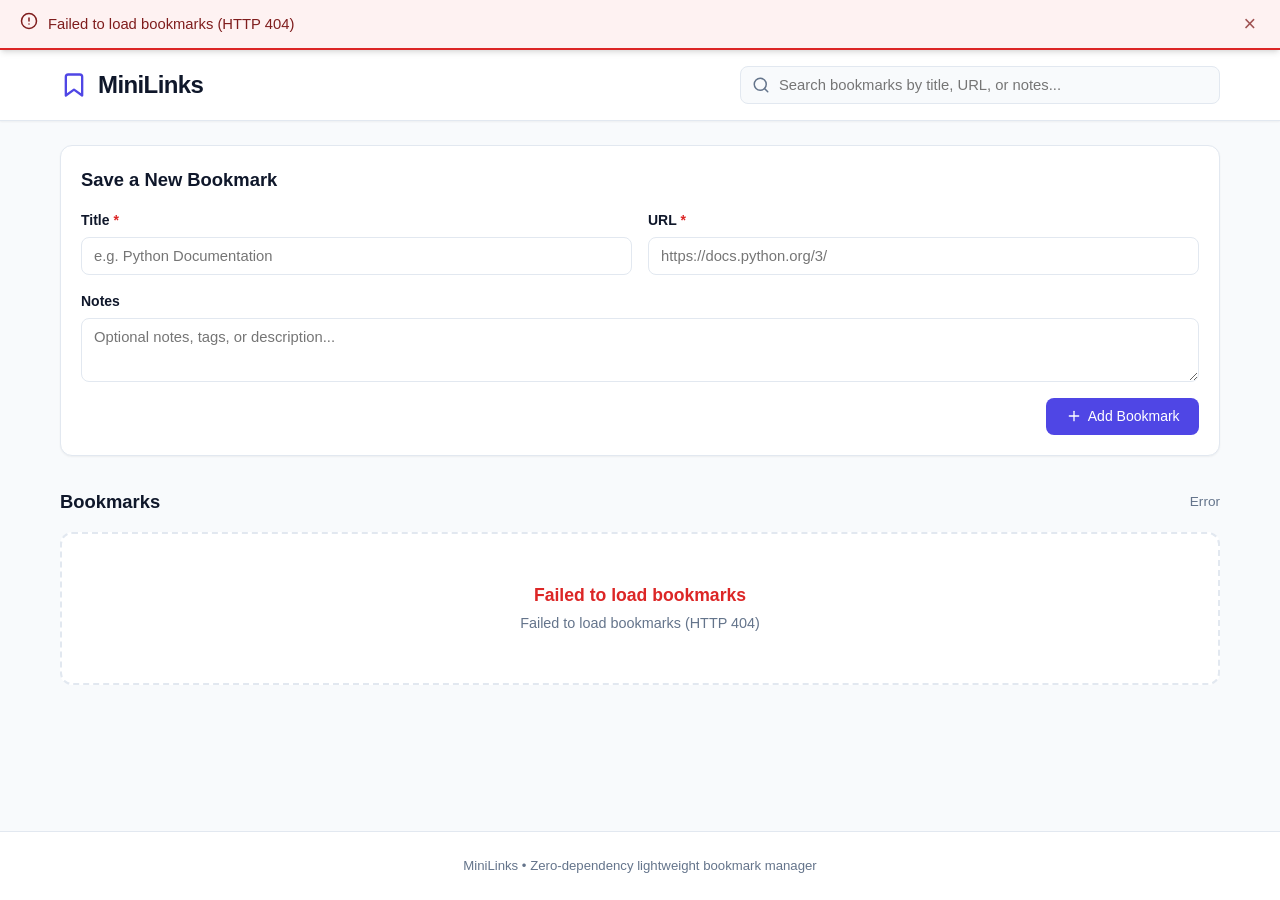
==== examples/minilinks/web/index.html @ b54bcfaa "chore(factory): integrate wave1_frontend" ====
<!DOCTYPE html>
<html lang="en">
<head>
  <meta charset="UTF-8">
  <meta name="viewport" content="width=device-width, initial-scale=1.0">
  <title>MiniLinks - Bookmark Manager</title>
  <link rel="stylesheet" href="style.css">
</head>
<body>
  <!-- Operational Status / Notification Banner -->
  <div id="notification-banner" class="notification-banner hidden" role="status" aria-live="polite">
    <div class="notification-content">
      <span id="notification-icon" class="notification-icon" aria-hidden="true"></span>
      <span id="notification-message" class="notification-message"></span>
    </div>
    <button type="button" id="notification-close" class="notification-close" aria-label="Dismiss notification">&times;</button>
  </div>

  <!-- Header with Branding and Search Bar -->
  <header class="app-header">
    <div class="header-container">
      <div class="branding">
        <svg class="logo-icon" viewBox="0 0 24 24" width="28" height="28" fill="none" stroke="currentColor" stroke-width="2" stroke-linecap="round" stroke-linejoin="round" aria-hidden="true">
          <path d="M19 21l-7-5-7 5V5a2 2 0 0 1 2-2h10a2 2 0 0 1 2 2z"></path>
        </svg>
        <h1 class="app-title">MiniLinks</h1>
      </div>
      <div class="search-container">
        <div class="search-input-wrapper">
          <svg class="search-icon" viewBox="0 0 24 24" width="18" height="18" fill="none" stroke="currentColor" stroke-width="2" stroke-linecap="round" stroke-linejoin="round" aria-hidden="true">
            <circle cx="11" cy="11" r="8"></circle>
            <line x1="21" y1="21" x2="16.65" y2="16.65"></line>
          </svg>
          <input
            type="search"
            id="search-input"
            class="search-input"
            placeholder="Search bookmarks by title, URL, or notes..."
            aria-label="Search bookmarks"
            autocomplete="off"
          >
          <button type="button" id="search-clear-btn" class="search-clear-btn hidden" aria-label="Clear search input">&times;</button>
        </div>
      </div>
    </div>
  </header>

  <!-- Main Content Layout -->
  <main class="main-container">
    <!-- Bookmark Creation Section -->
    <section class="form-section" aria-labelledby="form-section-title">
      <div class="card form-card">
        <h2 id="form-section-title" class="section-title">Save a New Bookmark</h2>
        <form id="bookmark-form" class="bookmark-form" novalidate>
          <div class="form-row">
            <div class="form-group form-group-flex">
              <label for="bookmark-title">Title <span class="required" aria-hidden="true">*</span></label>
              <input
                type="text"
                id="bookmark-title"
                name="title"
                class="form-input"
                placeholder="e.g. Python Documentation"
                required
                autocomplete="off"
              >
            </div>
            <div class="form-group form-group-flex">
              <label for="bookmark-url">URL <span class="required" aria-hidden="true">*</span></label>
              <input
                type="url"
                id="bookmark-url"
                name="url"
                class="form-input"
                placeholder="https://docs.python.org/3/"
                required
                autocomplete="off"
              >
            </div>
          </div>
          <div class="form-group">
            <label for="bookmark-notes">Notes</label>
            <textarea
              id="bookmark-notes"
              name="notes"
              class="form-input form-textarea"
              rows="2"
              placeholder="Optional notes, tags, or description..."
            ></textarea>
          </div>
          <div class="form-actions">
            <button type="submit" id="bookmark-submit-btn" class="btn btn-primary">
              <svg class="btn-icon" viewBox="0 0 24 24" width="16" height="16" fill="none" stroke="currentColor" stroke-width="2" stroke-linecap="round" stroke-linejoin="round" aria-hidden="true">
                <line x1="12" y1="5" x2="12" y2="19"></line>
                <line x1="5" y1="12" x2="19" y2="12"></line>
              </svg>
              Add Bookmark
            </button>
          </div>
        </form>
      </div>
    </section>

    <!-- Bookmarks Listing Section -->
    <section class="bookmarks-section" aria-labelledby="bookmarks-section-title">
      <div class="section-header">
        <h2 id="bookmarks-section-title" class="section-title">Bookmarks</h2>
        <span id="bookmarks-count" class="bookmarks-count" aria-live="polite"></span>
      </div>
      <div id="bookmarks-list" class="bookmarks-list" role="feed" aria-busy="false">
        <!-- Rendered dynamically via JavaScript -->
      </div>
    </section>
  </main>

  <!-- Edit Bookmark Modal Dialog -->
  <div id="edit-modal" class="modal-overlay hidden" role="dialog" aria-modal="true" aria-labelledby="edit-modal-title">
    <div class="modal-card">
      <div class="modal-header">
        <h3 id="edit-modal-title" class="modal-title">Edit Bookmark</h3>
        <button type="button" id="edit-modal-close" class="modal-close" aria-label="Close edit modal">&times;</button>
      </div>
      <form id="edit-bookmark-form" novalidate>
        <input type="hidden" id="edit-bookmark-id">
        <div class="modal-body">
          <div class="form-group">
            <label for="edit-title">Title <span class="required" aria-hidden="true">*</span></label>
            <input
              type="text"
              id="edit-title"
              name="title"
              class="form-input"
              required
              autocomplete="off"
            >
          </div>
          <div class="form-group">
            <label for="edit-url">URL <span class="required" aria-hidden="true">*</span></label>
            <input
              type="url"
              id="edit-url"
              name="url"
              class="form-input"
              required
              autocomplete="off"
            >
          </div>
          <div class="form-group">
            <label for="edit-notes">Notes</label>
            <textarea
              id="edit-notes"
              name="notes"
              class="form-input form-textarea"
              rows="3"
              placeholder="Optional notes, tags, or description..."
            ></textarea>
          </div>
        </div>
        <div class="modal-footer">
          <button type="button" id="edit-cancel-btn" class="btn btn-secondary">Cancel</button>
          <button type="submit" id="edit-save-btn" class="btn btn-primary">Save Changes</button>
        </div>
      </form>
    </div>
  </div>

  <!-- Delete Bookmark Confirmation Modal Dialog -->
  <div id="delete-modal" class="modal-overlay hidden" role="dialog" aria-modal="true" aria-labelledby="delete-modal-title">
    <div class="modal-card">
      <div class="modal-header">
        <h3 id="delete-modal-title" class="modal-title">Delete Bookmark</h3>
        <button type="button" id="delete-modal-close" class="modal-close" aria-label="Close delete modal">&times;</button>
      </div>
      <div class="modal-body">
        <p class="modal-prompt">Are you sure you want to delete this bookmark?</p>
        <p id="delete-bookmark-title" class="delete-target-title"></p>
        <p class="delete-warning">This action cannot be undone.</p>
      </div>
      <div class="modal-footer">
        <button type="button" id="delete-cancel-btn" class="btn btn-secondary">Cancel</button>
        <button type="button" id="delete-confirm-btn" class="btn btn-danger">Delete Bookmark</button>
      </div>
    </div>
  </div>

  <footer class="app-footer">
    <p>MiniLinks &bull; Zero-dependency lightweight bookmark manager</p>
  </footer>

  <script src="app.js"></script>
</body>
</html>
---- examples/minilinks/web/style.css ----
/* MiniLinks CSS - Modern, Responsive, Zero-Dependency Styling */

:root {
  --primary: #4f46e5;
  --primary-hover: #4338ca;
  --primary-light: #eef2ff;
  --danger: #dc2626;
  --danger-hover: #b91c1c;
  --danger-light: #fef2f2;
  --success: #16a34a;
  --success-hover: #15803d;
  --success-light: #f0fdf4;
  --info: #0284c7;
  --info-light: #f0f9ff;
  --bg: #f8fafc;
  --surface: #ffffff;
  --surface-alt: #f1f5f9;
  --border: #e2e8f0;
  --border-light: #f1f5f9;
  --border-focus: #818cf8;
  --text: #0f172a;
  --text-muted: #64748b;
  --text-subtle: #94a3b8;
  --radius-sm: 0.375rem;
  --radius: 0.5rem;
  --radius-lg: 0.75rem;
  --shadow-sm: 0 1px 2px 0 rgba(0, 0, 0, 0.05);
  --shadow: 0 1px 3px 0 rgba(0, 0, 0, 0.1), 0 1px 2px -1px rgba(0, 0, 0, 0.1);
  --shadow-md: 0 4px 6px -1px rgba(0, 0, 0, 0.1), 0 2px 4px -2px rgba(0, 0, 0, 0.1);
  --shadow-lg: 0 10px 15px -3px rgba(0, 0, 0, 0.1), 0 4px 6px -4px rgba(0, 0, 0, 0.1);
  --font-sans: -apple-system, BlinkMacSystemFont, "Segoe UI", Roboto, Helvetica, Arial, sans-serif;
  --transition: all 0.2s cubic-bezier(0.4, 0, 0.2, 1);
}

/* Base & Reset */
*, *::before, *::after {
  box-sizing: border-box;
  margin: 0;
  padding: 0;
}

body {
  font-family: var(--font-sans);
  background-color: var(--bg);
  color: var(--text);
  line-height: 1.5;
  min-height: 100vh;
  display: flex;
  flex-direction: column;
}

/* Accessibility */
.sr-only {
  position: absolute;
  width: 1px;
  height: 1px;
  padding: 0;
  margin: -1px;
  overflow: hidden;
  clip: rect(0, 0, 0, 0);
  white-space: nowrap;
  border-width: 0;
}

.hidden {
  display: none !important;
}

/* Notification Banner */
.notification-banner {
  position: sticky;
  top: 0;
  z-index: 100;
  display: flex;
  align-items: center;
  justify-content: space-between;
  padding: 0.75rem 1.25rem;
  box-shadow: var(--shadow-md);
  font-size: 0.925rem;
  font-weight: 500;
  transition: var(--transition);
  animation: slideDown 0.25s ease-out;
}

@keyframes slideDown {
  from {
    transform: translateY(-100%);
    opacity: 0;
  }
  to {
    transform: translateY(0);
    opacity: 1;
  }
}

.notification-banner.notification-success {
  background-color: var(--success-light);
  color: #14532d;
  border-bottom: 2px solid var(--success);
}

.notification-banner.notification-error {
  background-color: var(--danger-light);
  color: #7f1d1d;
  border-bottom: 2px solid var(--danger);
}

.notification-banner.notification-info {
  background-color: var(--info-light);
  color: #0c4a6e;
  border-bottom: 2px solid var(--info);
}

.notification-content {
  display: flex;
  align-items: center;
  gap: 0.625rem;
}

.notification-close {
  background: transparent;
  border: none;
  font-size: 1.35rem;
  line-height: 1;
  color: currentColor;
  cursor: pointer;
  padding: 0 0.25rem;
  opacity: 0.75;
  transition: opacity 0.15s;
}

.notification-close:hover {
  opacity: 1;
}

/* Header & Navigation */
.app-header {
  background-color: var(--surface);
  border-bottom: 1px solid var(--border);
  box-shadow: var(--shadow-sm);
}

.header-container {
  max-width: 1200px;
  margin: 0 auto;
  padding: 1rem 1.25rem;
  display: flex;
  flex-direction: column;
  gap: 0.875rem;
}

@media (min-width: 640px) {
  .header-container {
    flex-direction: row;
    align-items: center;
    justify-content: space-between;
    gap: 1.5rem;
  }
}

.branding {
  display: flex;
  align-items: center;
  gap: 0.625rem;
}

.logo-icon {
  color: var(--primary);
  flex-shrink: 0;
}

.app-title {
  font-size: 1.5rem;
  font-weight: 700;
  letter-spacing: -0.025em;
  color: var(--text);
}

/* Search Bar */
.search-container {
  flex: 1;
  max-width: 480px;
}

.search-input-wrapper {
  position: relative;
  display: flex;
  align-items: center;
}

.search-icon {
  position: absolute;
  left: 0.75rem;
  color: var(--text-muted);
  pointer-events: none;
}

.search-input {
  width: 100%;
  padding: 0.625rem 2.25rem 0.625rem 2.375rem;
  font-size: 0.925rem;
  background-color: var(--bg);
  color: var(--text);
  border: 1px solid var(--border);
  border-radius: var(--radius);
  transition: var(--transition);
  outline: none;
}

.search-input:focus {
  background-color: var(--surface);
  border-color: var(--border-focus);
  box-shadow: 0 0 0 3px rgba(99, 102, 241, 0.15);
}

.search-input::-webkit-search-cancel-button {
  -webkit-appearance: none;
}

.search-clear-btn {
  position: absolute;
  right: 0.625rem;
  background: none;
  border: none;
  color: var(--text-muted);
  font-size: 1.25rem;
  cursor: pointer;
  padding: 0 0.25rem;
  line-height: 1;
}

.search-clear-btn:hover {
  color: var(--text);
}

/* Main Layout */
.main-container {
  max-width: 1200px;
  width: 100%;
  margin: 0 auto;
  padding: 1.5rem 1.25rem;
  flex: 1;
  display: flex;
  flex-direction: column;
  gap: 2rem;
}

/* Card Styles */
.card {
  background-color: var(--surface);
  border: 1px solid var(--border);
  border-radius: var(--radius-lg);
  box-shadow: var(--shadow-sm);
  padding: 1.25rem;
}

.section-title {
  font-size: 1.15rem;
  font-weight: 600;
  color: var(--text);
  margin-bottom: 1rem;
}

/* Forms */
.form-row {
  display: flex;
  flex-direction: column;
  gap: 1rem;
}

@media (min-width: 640px) {
  .form-row {
    flex-direction: row;
  }
  .form-group-flex {
    flex: 1;
  }
}

.form-group {
  display: flex;
  flex-direction: column;
  gap: 0.375rem;
  margin-bottom: 1rem;
}

.form-group label {
  font-size: 0.875rem;
  font-weight: 600;
  color: var(--text);
}

.required {
  color: var(--danger);
}

.form-input {
  width: 100%;
  padding: 0.625rem 0.75rem;
  font-size: 0.925rem;
  color: var(--text);
  background-color: var(--surface);
  border: 1px solid var(--border);
  border-radius: var(--radius);
  outline: none;
  transition: var(--transition);
  font-family: inherit;
}

.form-input:focus {
  border-color: var(--border-focus);
  box-shadow: 0 0 0 3px rgba(99, 102, 241, 0.15);
}

.form-input.is-invalid {
  border-color: var(--danger);
  box-shadow: 0 0 0 3px rgba(220, 38, 38, 0.15);
}

.form-textarea {
  resize: vertical;
  min-height: 4rem;
}

.form-actions {
  display: flex;
  justify-content: flex-end;
  margin-top: 0.5rem;
}

/* Buttons */
.btn {
  display: inline-flex;
  align-items: center;
  justify-content: center;
  gap: 0.375rem;
  padding: 0.55rem 1.15rem;
  font-size: 0.875rem;
  font-weight: 500;
  border-radius: var(--radius);
  border: 1px solid transparent;
  cursor: pointer;
  transition: var(--transition);
  text-decoration: none;
  line-height: 1.25;
}

.btn-primary {
  background-color: var(--primary);
  color: #ffffff;
}

.btn-primary:hover {
  background-color: var(--primary-hover);
}

.btn-secondary {
  background-color: var(--surface);
  color: var(--text);
  border-color: var(--border);
}

.btn-secondary:hover {
  background-color: var(--surface-alt);
}

.btn-danger {
  background-color: var(--danger);
  color: #ffffff;
}

.btn-danger:hover {
  background-color: var(--danger-hover);
}

.btn-sm {
  padding: 0.35rem 0.65rem;
  font-size: 0.8rem;
  border-radius: var(--radius-sm);
}

.btn-icon {
  flex-shrink: 0;
}

/* Bookmarks Section */
.section-header {
  display: flex;
  align-items: center;
  justify-content: space-between;
  margin-bottom: 1rem;
}

.section-header .section-title {
  margin-bottom: 0;
}

.bookmarks-count {
  font-size: 0.85rem;
  color: var(--text-muted);
}

/* Responsive Bookmarks List Grid */
.bookmarks-list {
  display: grid;
  grid-template-columns: 1fr;
  gap: 1rem;
}

@media (min-width: 640px) {
  .bookmarks-list {
    grid-template-columns: repeat(auto-fill, minmax(320px, 1fr));
    gap: 1.25rem;
  }
}

/* Bookmark Card */
.bookmark-card {
  background-color: var(--surface);
  border: 1px solid var(--border);
  border-radius: var(--radius-lg);
  box-shadow: var(--shadow-sm);
  padding: 1.25rem;
  display: flex;
  flex-direction: column;
  transition: var(--transition);
  position: relative;
}

.bookmark-card:hover {
  box-shadow: var(--shadow-md);
  border-color: #cbd5e1;
  transform: translateY(-2px);
}

.card-header {
  margin-bottom: 0.5rem;
}

.card-title {
  font-size: 1.1rem;
  font-weight: 600;
  line-height: 1.35;
  margin-bottom: 0.25rem;
  word-break: break-word;
}

.card-title-link {
  color: var(--primary);
  text-decoration: none;
  display: inline-flex;
  align-items: baseline;
  gap: 0.35rem;
}

.card-title-link:hover {
  color: var(--primary-hover);
  text-decoration: underline;
}

.card-url-link {
  font-size: 0.825rem;
  color: var(--text-muted);
  text-decoration: none;
  display: block;
  overflow: hidden;
  text-overflow: ellipsis;
  white-space: nowrap;
  margin-bottom: 0.75rem;
}

.card-url-link:hover {
  color: var(--text);
  text-decoration: underline;
}

.card-notes {
  font-size: 0.875rem;
  color: var(--text);
  background-color: var(--surface-alt);
  padding: 0.625rem 0.75rem;
  border-radius: var(--radius);
  margin-bottom: 0.875rem;
  white-space: pre-wrap;
  word-break: break-word;
  line-height: 1.45;
  flex-grow: 1;
}

.card-meta {
  font-size: 0.75rem;
  color: var(--text-subtle);
  display: flex;
  flex-direction: column;
  gap: 0.15rem;
  margin-bottom: 0.875rem;
}

.card-footer {
  display: flex;
  align-items: center;
  justify-content: flex-end;
  gap: 0.5rem;
  padding-top: 0.75rem;
  border-top: 1px solid var(--border-light);
  margin-top: auto;
}

/* Empty State */
.empty-state {
  grid-column: 1 / -1;
  text-align: center;
  padding: 3rem 1.5rem;
  background-color: var(--surface);
  border: 2px dashed var(--border);
  border-radius: var(--radius-lg);
  color: var(--text-muted);
}

.empty-state-icon {
  margin: 0 auto 0.75rem;
  color: var(--text-subtle);
  display: block;
}

.empty-state-title {
  font-size: 1.1rem;
  font-weight: 600;
  color: var(--text);
  margin-bottom: 0.35rem;
}

.empty-state-text {
  font-size: 0.9rem;
  max-width: 400px;
  margin: 0 auto;
}

/* Modals */
.modal-overlay {
  position: fixed;
  inset: 0;
  background-color: rgba(15, 23, 42, 0.5);
  backdrop-filter: blur(2px);
  display: flex;
  align-items: center;
  justify-content: center;
  z-index: 200;
  padding: 1rem;
  animation: fadeIn 0.15s ease-out;
}

@keyframes fadeIn {
  from { opacity: 0; }
  to { opacity: 1; }
}

.modal-card {
  background-color: var(--surface);
  border-radius: var(--radius-lg);
  box-shadow: var(--shadow-lg);
  width: 100%;
  max-width: 480px;
  overflow: hidden;
  animation: scaleUp 0.15s ease-out;
}

@keyframes scaleUp {
  from {
    transform: scale(0.95);
    opacity: 0;
  }
  to {
    transform: scale(1);
    opacity: 1;
  }
}

.modal-header {
  display: flex;
  align-items: center;
  justify-content: space-between;
  padding: 1rem 1.25rem;
  border-bottom: 1px solid var(--border);
}

.modal-title {
  font-size: 1.15rem;
  font-weight: 600;
  color: var(--text);
}

.modal-close {
  background: none;
  border: none;
  font-size: 1.5rem;
  line-height: 1;
  color: var(--text-muted);
  cursor: pointer;
  padding: 0 0.25rem;
  transition: color 0.15s;
}

.modal-close:hover {
  color: var(--text);
}

.modal-body {
  padding: 1.25rem;
}

.modal-prompt {
  font-size: 0.95rem;
  color: var(--text);
  margin-bottom: 0.5rem;
}

.delete-target-title {
  font-size: 1.05rem;
  font-weight: 600;
  color: var(--danger);
  word-break: break-word;
  background-color: var(--danger-light);
  padding: 0.5rem 0.75rem;
  border-radius: var(--radius);
  margin-bottom: 0.5rem;
}

.delete-warning {
  font-size: 0.8rem;
  color: var(--text-muted);
}

.modal-footer {
  display: flex;
  align-items: center;
  justify-content: flex-end;
  gap: 0.625rem;
  padding: 0.875rem 1.25rem;
  background-color: var(--surface-alt);
  border-top: 1px solid var(--border);
}

/* Footer */
.app-footer {
  text-align: center;
  padding: 1.5rem 1.25rem;
  font-size: 0.825rem;
  color: var(--text-muted);
  border-top: 1px solid var(--border);
  margin-top: auto;
  background-color: var(--surface);
}
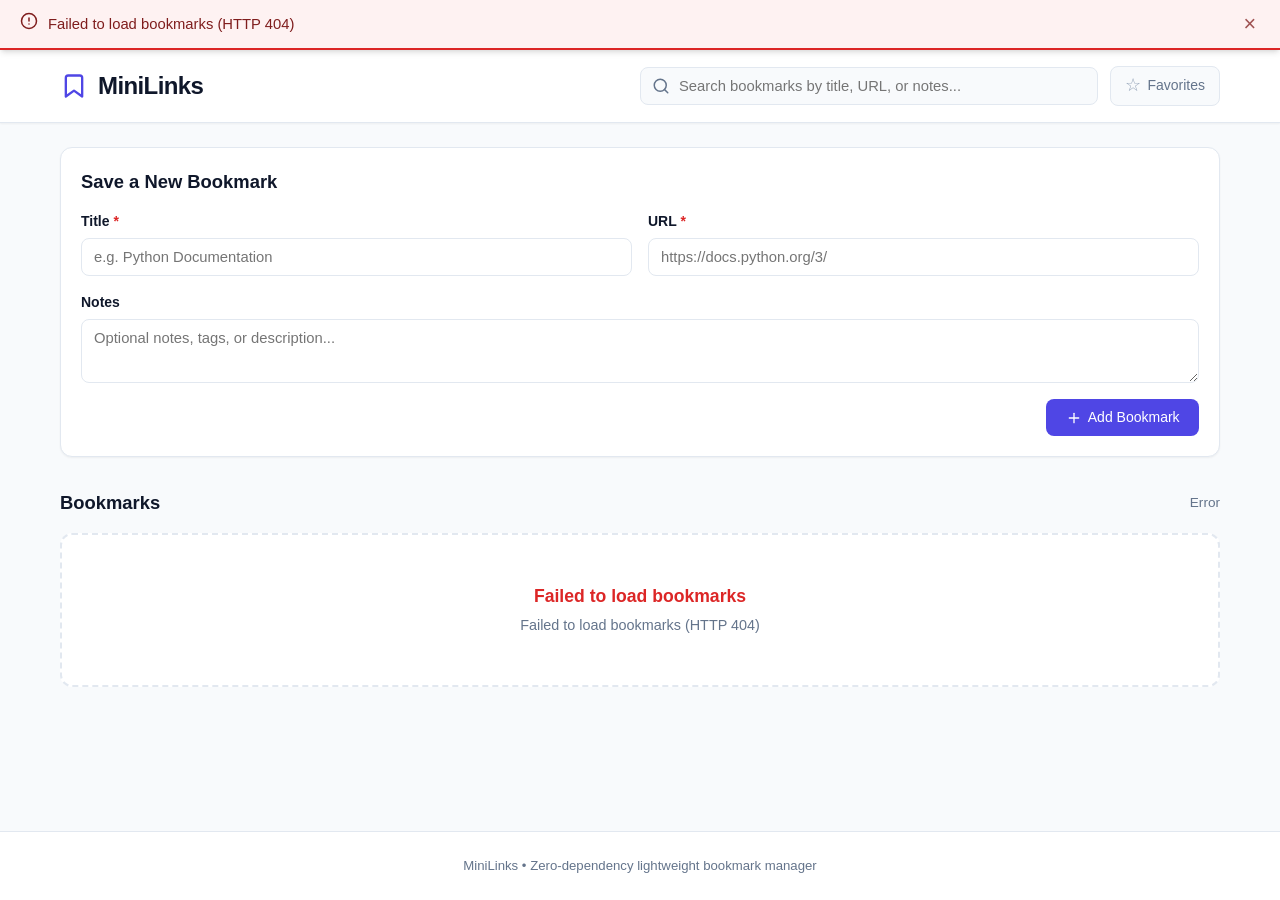
==== commit 68d6f15a: "chore(factory): integrate frontend" ====
--- a/examples/minilinks/web/index.html
+++ b/examples/minilinks/web/index.html
@@ -16,7 +16,7 @@
     <button type="button" id="notification-close" class="notification-close" aria-label="Dismiss notification">&times;</button>
   </div>
 
-  <!-- Header with Branding and Search Bar -->
+  <!-- Header with Branding, Search Bar, and Filter Controls -->
   <header class="app-header">
     <div class="header-container">
       <div class="branding">
@@ -25,21 +25,35 @@
         </svg>
         <h1 class="app-title">MiniLinks</h1>
       </div>
-      <div class="search-container">
-        <div class="search-input-wrapper">
-          <svg class="search-icon" viewBox="0 0 24 24" width="18" height="18" fill="none" stroke="currentColor" stroke-width="2" stroke-linecap="round" stroke-linejoin="round" aria-hidden="true">
-            <circle cx="11" cy="11" r="8"></circle>
-            <line x1="21" y1="21" x2="16.65" y2="16.65"></line>
-          </svg>
-          <input
-            type="search"
-            id="search-input"
-            class="search-input"
-            placeholder="Search bookmarks by title, URL, or notes..."
-            aria-label="Search bookmarks"
-            autocomplete="off"
+      <div class="search-filter-controls">
+        <div class="search-container">
+          <div class="search-input-wrapper">
+            <svg class="search-icon" viewBox="0 0 24 24" width="18" height="18" fill="none" stroke="currentColor" stroke-width="2" stroke-linecap="round" stroke-linejoin="round" aria-hidden="true">
+              <circle cx="11" cy="11" r="8"></circle>
+              <line x1="21" y1="21" x2="16.65" y2="16.65"></line>
+            </svg>
+            <input
+              type="search"
+              id="search-input"
+              class="search-input"
+              placeholder="Search bookmarks by title, URL, or notes..."
+              aria-label="Search bookmarks"
+              autocomplete="off"
+            >
+            <button type="button" id="search-clear-btn" class="search-clear-btn hidden" aria-label="Clear search input">&times;</button>
+          </div>
+        </div>
+        <div class="filter-bar">
+          <button
+            type="button"
+            id="filter-favorites-btn"
+            class="filter-favorites-btn"
+            aria-pressed="false"
+            title="Filter by favorites"
           >
-          <button type="button" id="search-clear-btn" class="search-clear-btn hidden" aria-label="Clear search input">&times;</button>
+            <span class="filter-star-icon" aria-hidden="true">☆</span>
+            <span class="filter-btn-label">Favorites</span>
+          </button>
         </div>
       </div>
     </div>
--- a/examples/minilinks/web/style.css
+++ b/examples/minilinks/web/style.css
@@ -12,6 +12,11 @@
   --success-light: #f0fdf4;
   --info: #0284c7;
   --info-light: #f0f9ff;
+  --star-color: #f59e0b;
+  --star-hover: #d97706;
+  --star-light: #fef3c7;
+  --star-inactive: #94a3b8;
+  --star-inactive-hover: #64748b;
   --bg: #f8fafc;
   --surface: #ffffff;
   --surface-alt: #f1f5f9;
@@ -176,10 +181,25 @@
   color: var(--text);
 }
 
-/* Search Bar */
+/* Search and Filter Controls */
+.search-filter-controls {
+  display: flex;
+  align-items: center;
+  gap: 0.75rem;
+  flex: 1;
+  max-width: 580px;
+}
+
+@media (max-width: 639px) {
+  .search-filter-controls {
+    flex-direction: row;
+    width: 100%;
+  }
+}
+
 .search-container {
   flex: 1;
-  max-width: 480px;
+  min-width: 0;
 }
 
 .search-input-wrapper {
@@ -231,6 +251,74 @@
 
 .search-clear-btn:hover {
   color: var(--text);
+}
+
+/* Filter Bar & Favorites Filter Button */
+.filter-bar {
+  display: flex;
+  align-items: center;
+  flex-shrink: 0;
+}
+
+.filter-favorites-btn {
+  display: inline-flex;
+  align-items: center;
+  gap: 0.4rem;
+  padding: 0.625rem 0.875rem;
+  font-size: 0.875rem;
+  font-weight: 500;
+  font-family: inherit;
+  color: var(--text-muted);
+  background-color: var(--bg);
+  border: 1px solid var(--border);
+  border-radius: var(--radius);
+  cursor: pointer;
+  transition: var(--transition);
+  white-space: nowrap;
+  line-height: 1.25;
+  user-select: none;
+}
+
+.filter-favorites-btn:hover {
+  color: var(--text);
+  background-color: var(--surface-alt);
+  border-color: #cbd5e1;
+}
+
+.filter-favorites-btn .filter-star-icon {
+  font-size: 1.1rem;
+  line-height: 1;
+  color: var(--star-inactive);
+  transition: color 0.15s ease, transform 0.15s ease;
+}
+
+.filter-favorites-btn:hover .filter-star-icon {
+  color: var(--star-color);
+  transform: scale(1.15);
+}
+
+.filter-favorites-btn.active {
+  background-color: var(--star-light);
+  color: #92400e;
+  border-color: #fcd34d;
+  font-weight: 600;
+  box-shadow: 0 1px 2px 0 rgba(245, 158, 11, 0.1);
+}
+
+.filter-favorites-btn.active .filter-star-icon {
+  color: var(--star-hover);
+  transform: scale(1.1);
+}
+
+.filter-favorites-btn.active:hover {
+  background-color: #fde68a;
+  border-color: #f59e0b;
+}
+
+.filter-favorites-btn:focus-visible {
+  outline: none;
+  border-color: var(--border-focus);
+  box-shadow: 0 0 0 3px rgba(245, 158, 11, 0.25);
 }
 
 /* Main Layout */
@@ -345,12 +433,17 @@
   line-height: 1.25;
 }
 
+.btn:disabled {
+  opacity: 0.6;
+  cursor: not-allowed;
+}
+
 .btn-primary {
   background-color: var(--primary);
   color: #ffffff;
 }
 
-.btn-primary:hover {
+.btn-primary:hover:not(:disabled) {
   background-color: var(--primary-hover);
 }
 
@@ -360,7 +453,7 @@
   border-color: var(--border);
 }
 
-.btn-secondary:hover {
+.btn-secondary:hover:not(:disabled) {
   background-color: var(--surface-alt);
 }
 
@@ -369,7 +462,7 @@
   color: #ffffff;
 }
 
-.btn-danger:hover {
+.btn-danger:hover:not(:disabled) {
   background-color: var(--danger-hover);
 }
 
@@ -425,6 +518,7 @@
   flex-direction: column;
   transition: var(--transition);
   position: relative;
+  min-width: 0; /* Prevents long text from blowing out CSS grid cells */
 }
 
 .bookmark-card:hover {
@@ -433,15 +527,36 @@
   transform: translateY(-2px);
 }
 
+.bookmark-card.is-favorite {
+  border-color: #fde68a;
+}
+
+.bookmark-card.is-favorite:hover {
+  border-color: #fcd34d;
+}
+
 .card-header {
   margin-bottom: 0.5rem;
+}
+
+.card-title-row {
+  display: flex;
+  align-items: flex-start;
+  justify-content: space-between;
+  gap: 0.625rem;
+  margin-bottom: 0.25rem;
+}
+
+.card-title-row .card-title {
+  margin-bottom: 0;
+  flex: 1;
+  min-width: 0;
 }
 
 .card-title {
   font-size: 1.1rem;
   font-weight: 600;
   line-height: 1.35;
-  margin-bottom: 0.25rem;
   word-break: break-word;
 }
 
@@ -456,6 +571,56 @@
 .card-title-link:hover {
   color: var(--primary-hover);
   text-decoration: underline;
+}
+
+/* Favorite / Star Toggle Button */
+.favorite-toggle-btn {
+  background: transparent;
+  border: none;
+  cursor: pointer;
+  font-size: 1.35rem;
+  line-height: 1;
+  padding: 0.15rem 0.35rem;
+  border-radius: var(--radius-sm);
+  color: var(--star-inactive);
+  transition: color 0.15s ease, transform 0.15s ease, background-color 0.15s ease;
+  display: inline-flex;
+  align-items: center;
+  justify-content: center;
+  user-select: none;
+  flex-shrink: 0;
+  margin-top: -0.1rem;
+}
+
+.favorite-toggle-btn:hover {
+  color: var(--star-color);
+  background-color: rgba(245, 158, 11, 0.12);
+  transform: scale(1.2);
+}
+
+.favorite-toggle-btn:active {
+  transform: scale(0.92);
+}
+
+.favorite-toggle-btn.is-favorite {
+  color: var(--star-color);
+}
+
+.favorite-toggle-btn.is-favorite:hover {
+  color: var(--star-hover);
+  background-color: rgba(245, 158, 11, 0.18);
+  transform: scale(1.2);
+}
+
+.favorite-toggle-btn:focus-visible {
+  outline: none;
+  box-shadow: 0 0 0 2px var(--border-focus);
+}
+
+.favorite-toggle-btn:disabled {
+  opacity: 0.4;
+  cursor: not-allowed;
+  transform: none;
 }
 
 .card-url-link {
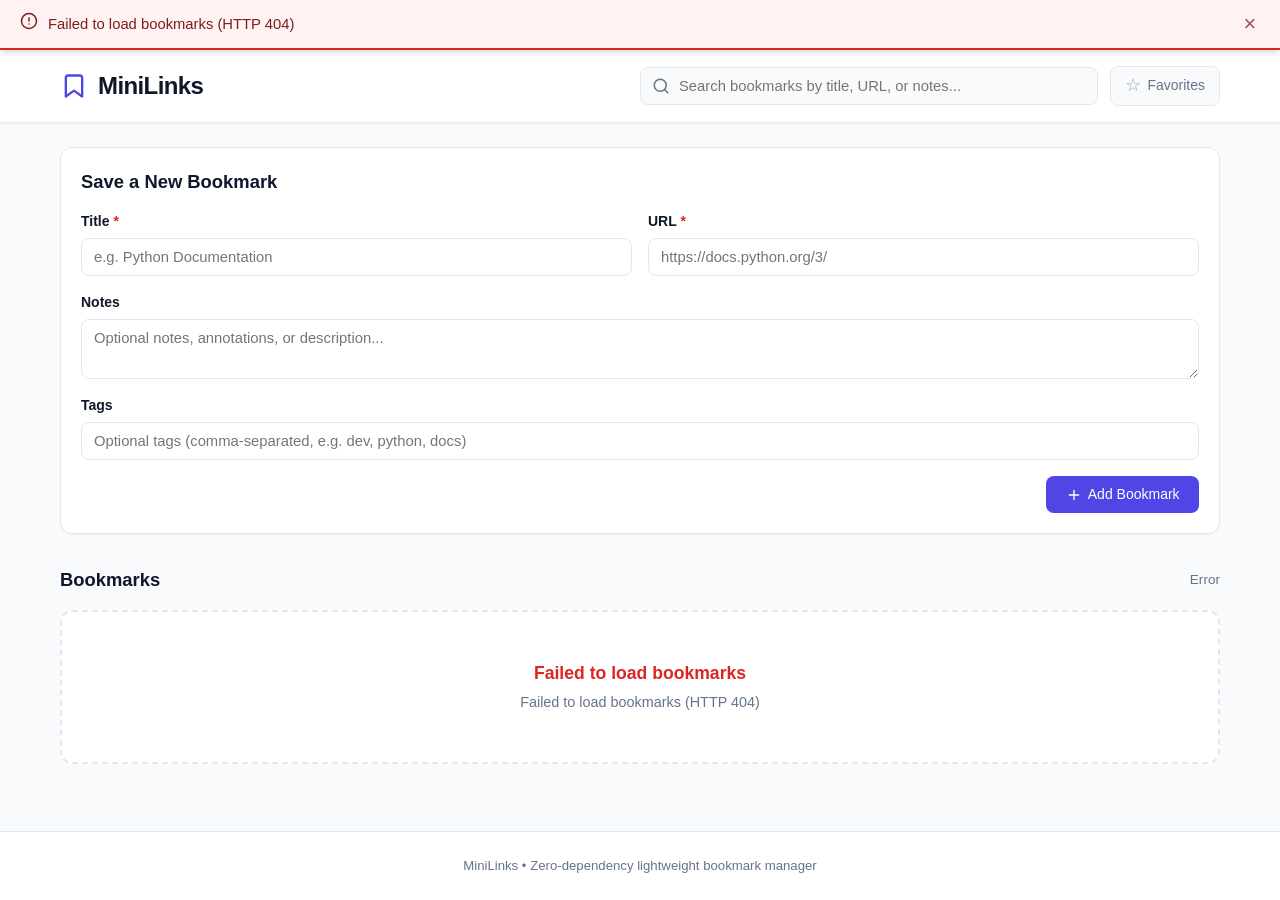
==== commit 5df79cf9: "feat(minilinks): implement bookmark tags feature across database, API, frontend, and tests" ====
--- a/examples/minilinks/web/index.html
+++ b/examples/minilinks/web/index.html
@@ -99,8 +99,19 @@
               name="notes"
               class="form-input form-textarea"
               rows="2"
-              placeholder="Optional notes, tags, or description..."
+              placeholder="Optional notes, annotations, or description..."
             ></textarea>
+          </div>
+          <div class="form-group">
+            <label for="bookmark-tags">Tags</label>
+            <input
+              type="text"
+              id="bookmark-tags"
+              name="tags"
+              class="form-input"
+              placeholder="Optional tags (comma-separated, e.g. dev, python, docs)"
+              autocomplete="off"
+            >
           </div>
           <div class="form-actions">
             <button type="submit" id="bookmark-submit-btn" class="btn btn-primary">
@@ -166,8 +177,19 @@
               name="notes"
               class="form-input form-textarea"
               rows="3"
-              placeholder="Optional notes, tags, or description..."
+              placeholder="Optional notes, annotations, or description..."
             ></textarea>
+          </div>
+          <div class="form-group">
+            <label for="edit-tags">Tags</label>
+            <input
+              type="text"
+              id="edit-tags"
+              name="tags"
+              class="form-input"
+              placeholder="Optional tags (comma-separated, e.g. dev, python, docs)"
+              autocomplete="off"
+            >
           </div>
         </div>
         <div class="modal-footer">
--- a/examples/minilinks/web/style.css
+++ b/examples/minilinks/web/style.css
@@ -407,7 +407,7 @@
 
 .form-textarea {
   resize: vertical;
-  min-height: 4rem;
+  min-height: 60px;
 }
 
 .form-actions {
@@ -639,6 +639,7 @@
   text-decoration: underline;
 }
 
+/* Notes block inside bookmark card */
 .card-notes {
   font-size: 0.875rem;
   color: var(--text);
@@ -650,6 +651,35 @@
   word-break: break-word;
   line-height: 1.45;
   flex-grow: 1;
+}
+
+/* Tags block inside bookmark card */
+.card-tags {
+  display: flex;
+  flex-wrap: wrap;
+  gap: 0.35rem;
+  margin-bottom: 0.875rem;
+}
+
+.tag-chip {
+  display: inline-flex;
+  align-items: center;
+  padding: 0.15rem 0.5rem;
+  font-size: 0.75rem;
+  font-weight: 500;
+  border-radius: 9999px;
+  background-color: var(--surface-alt);
+  color: var(--primary);
+  border: 1px solid var(--border);
+  cursor: pointer;
+  transition: all 0.15s ease;
+  user-select: none;
+}
+
+.tag-chip:hover {
+  background-color: var(--primary);
+  color: #ffffff;
+  border-color: var(--primary);
 }
 
 .card-meta {
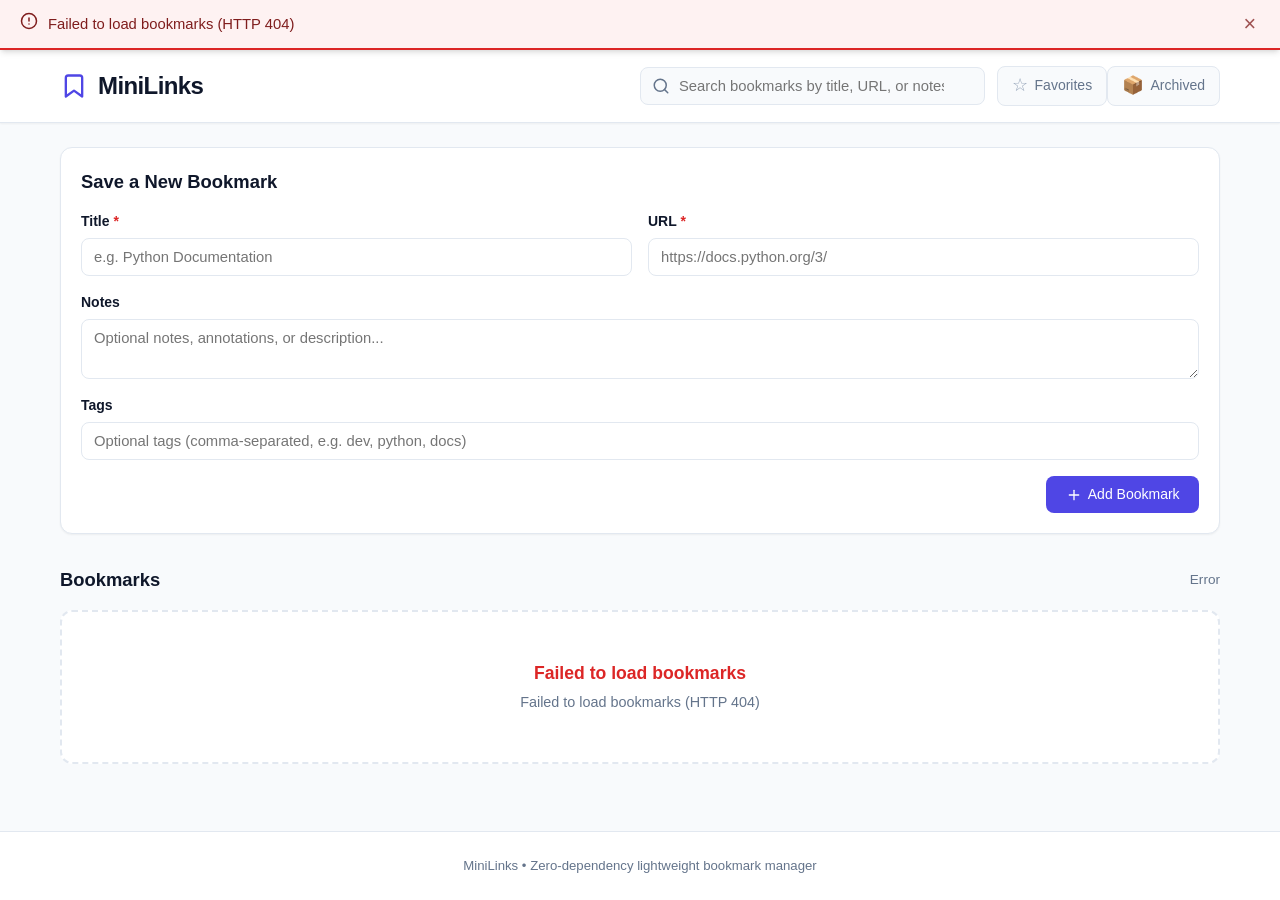
==== commit 74e0dbd9: "feat(v6): implement ClaudeAdapter, OpenCodeAdapter, execution classes, telemetry metrics, and minili" ====
--- a/examples/minilinks/web/index.html
+++ b/examples/minilinks/web/index.html
@@ -53,6 +53,16 @@
           >
             <span class="filter-star-icon" aria-hidden="true">☆</span>
             <span class="filter-btn-label">Favorites</span>
+          </button>
+          <button
+            type="button"
+            id="filter-archived-btn"
+            class="filter-archived-btn"
+            aria-pressed="false"
+            title="Show archived bookmarks"
+          >
+            <span class="filter-archive-icon" aria-hidden="true">📦</span>
+            <span class="filter-btn-label">Archived</span>
           </button>
         </div>
       </div>
--- a/examples/minilinks/web/style.css
+++ b/examples/minilinks/web/style.css
@@ -260,7 +260,8 @@
   flex-shrink: 0;
 }
 
-.filter-favorites-btn {
+.filter-favorites-btn,
+.filter-archived-btn {
   display: inline-flex;
   align-items: center;
   gap: 0.4rem;
@@ -279,7 +280,8 @@
   user-select: none;
 }
 
-.filter-favorites-btn:hover {
+.filter-favorites-btn:hover,
+.filter-archived-btn:hover {
   color: var(--text);
   background-color: var(--surface-alt);
   border-color: #cbd5e1;
@@ -290,6 +292,11 @@
   line-height: 1;
   color: var(--star-inactive);
   transition: color 0.15s ease, transform 0.15s ease;
+}
+
+.filter-archived-btn .filter-archive-icon {
+  font-size: 1.1rem;
+  line-height: 1;
 }
 
 .filter-favorites-btn:hover .filter-star-icon {
@@ -315,10 +322,24 @@
   border-color: #f59e0b;
 }
 
-.filter-favorites-btn:focus-visible {
+.filter-favorites-btn:focus-visible,
+.filter-archived-btn:focus-visible {
   outline: none;
   border-color: var(--border-focus);
   box-shadow: 0 0 0 3px rgba(245, 158, 11, 0.25);
+}
+
+.filter-archived-btn.active {
+  background-color: #e0e7ff;
+  color: #3730a3;
+  border-color: #a5b4fc;
+  font-weight: 600;
+  box-shadow: 0 1px 2px 0 rgba(79, 70, 229, 0.1);
+}
+
+.filter-archived-btn.active:hover {
+  background-color: #c7d2fe;
+  border-color: #6366f1;
 }
 
 /* Main Layout */
